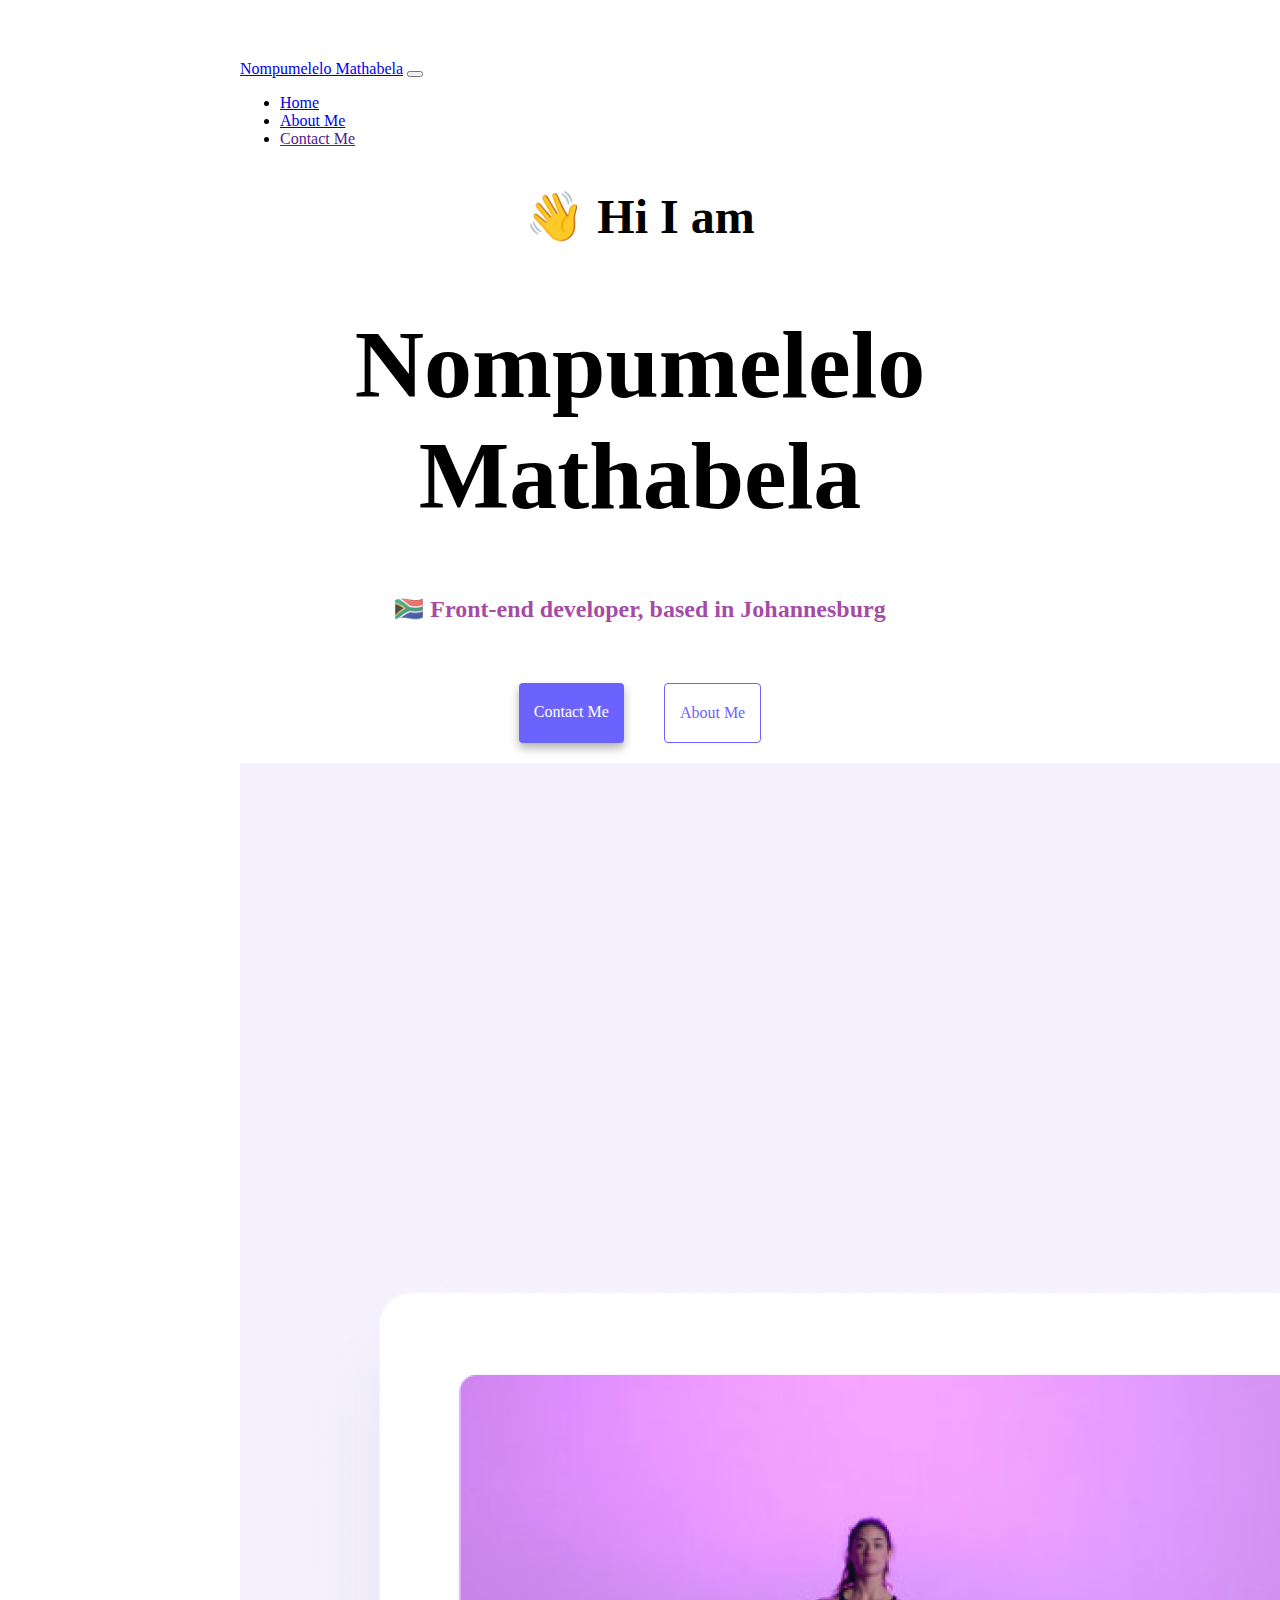
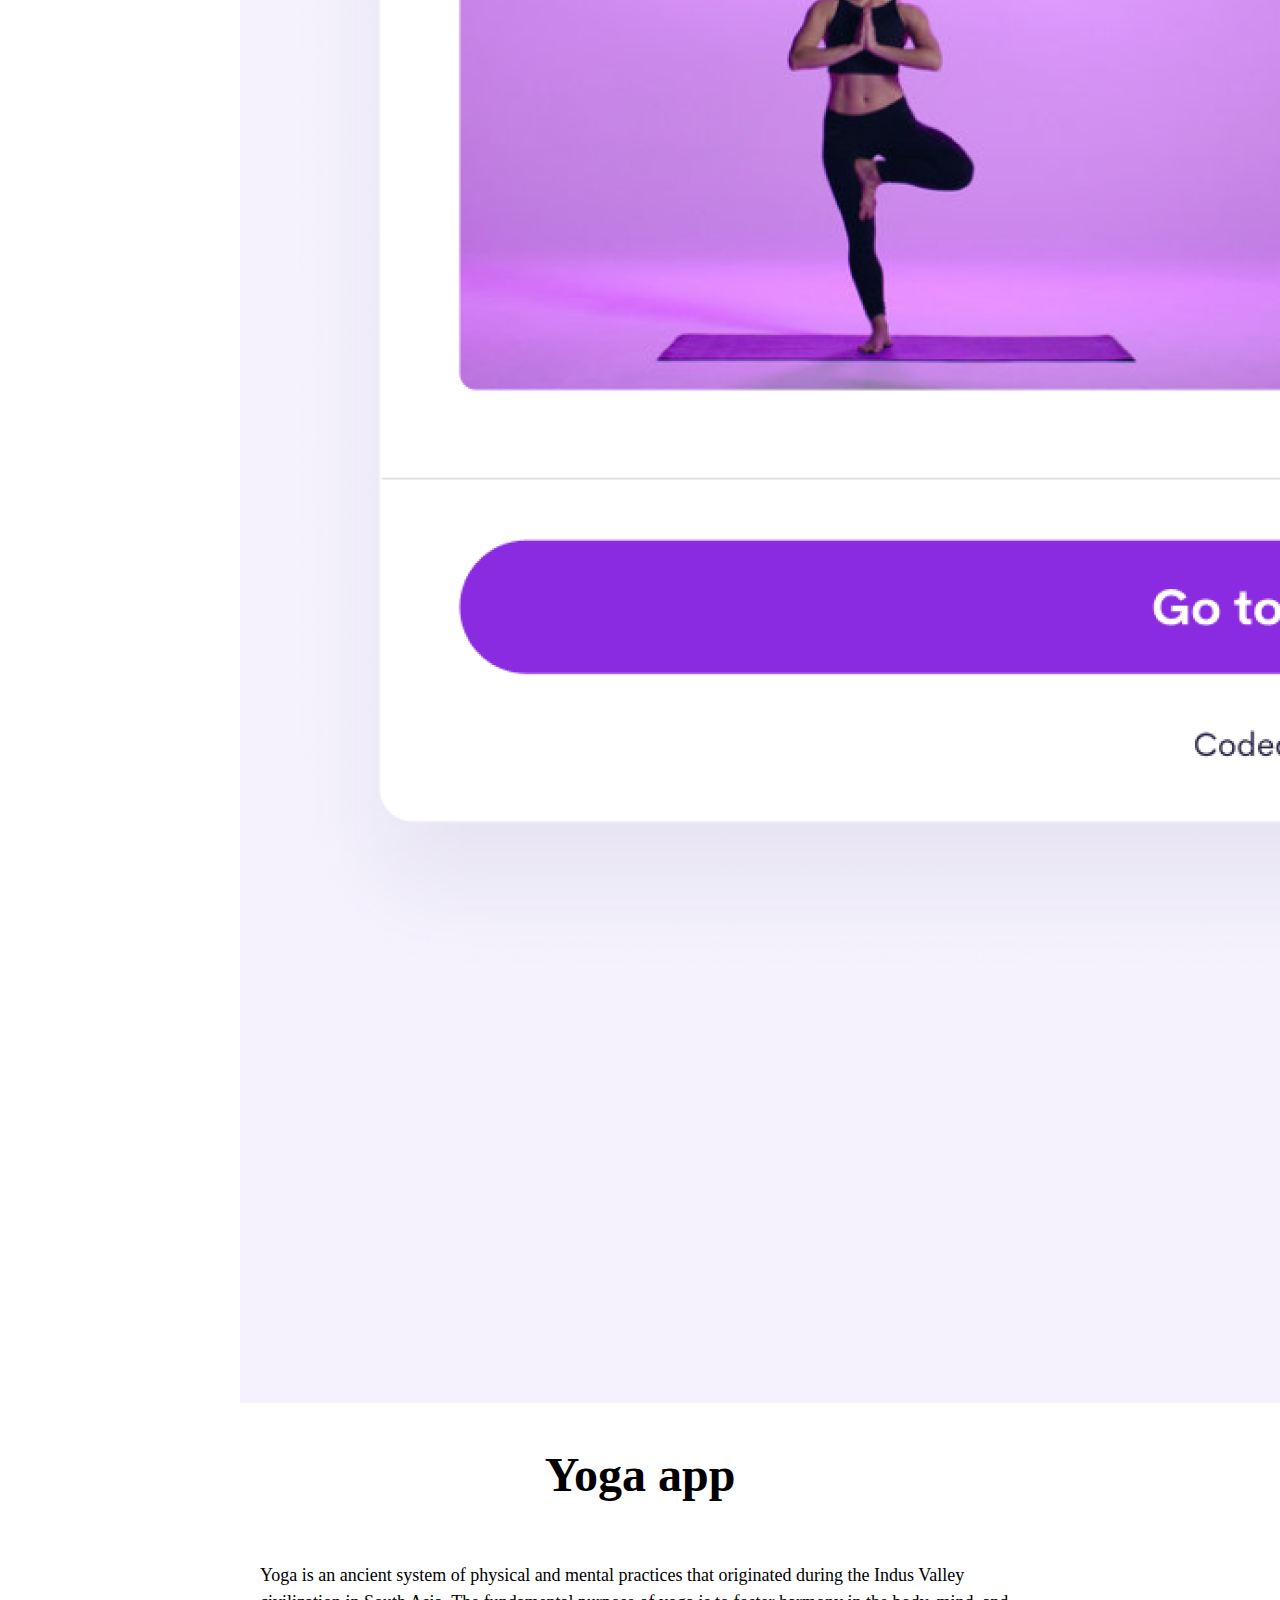
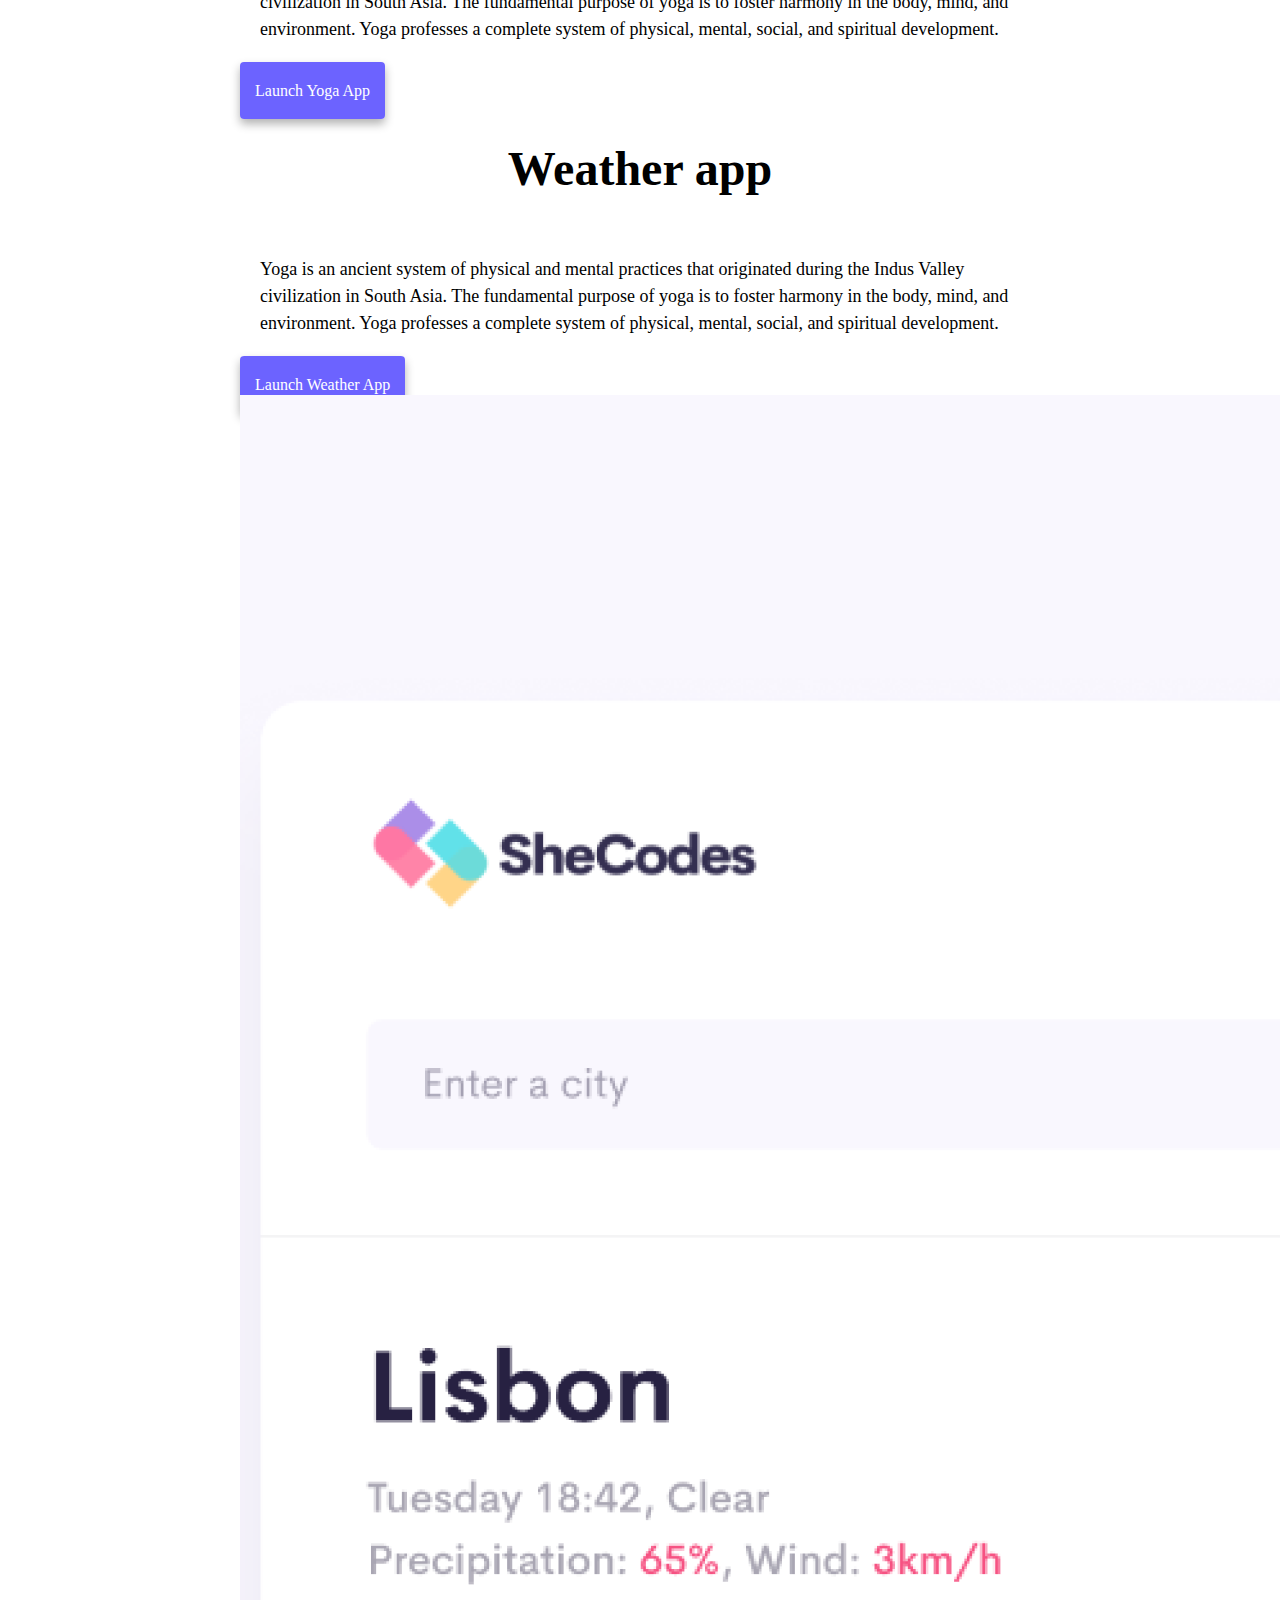
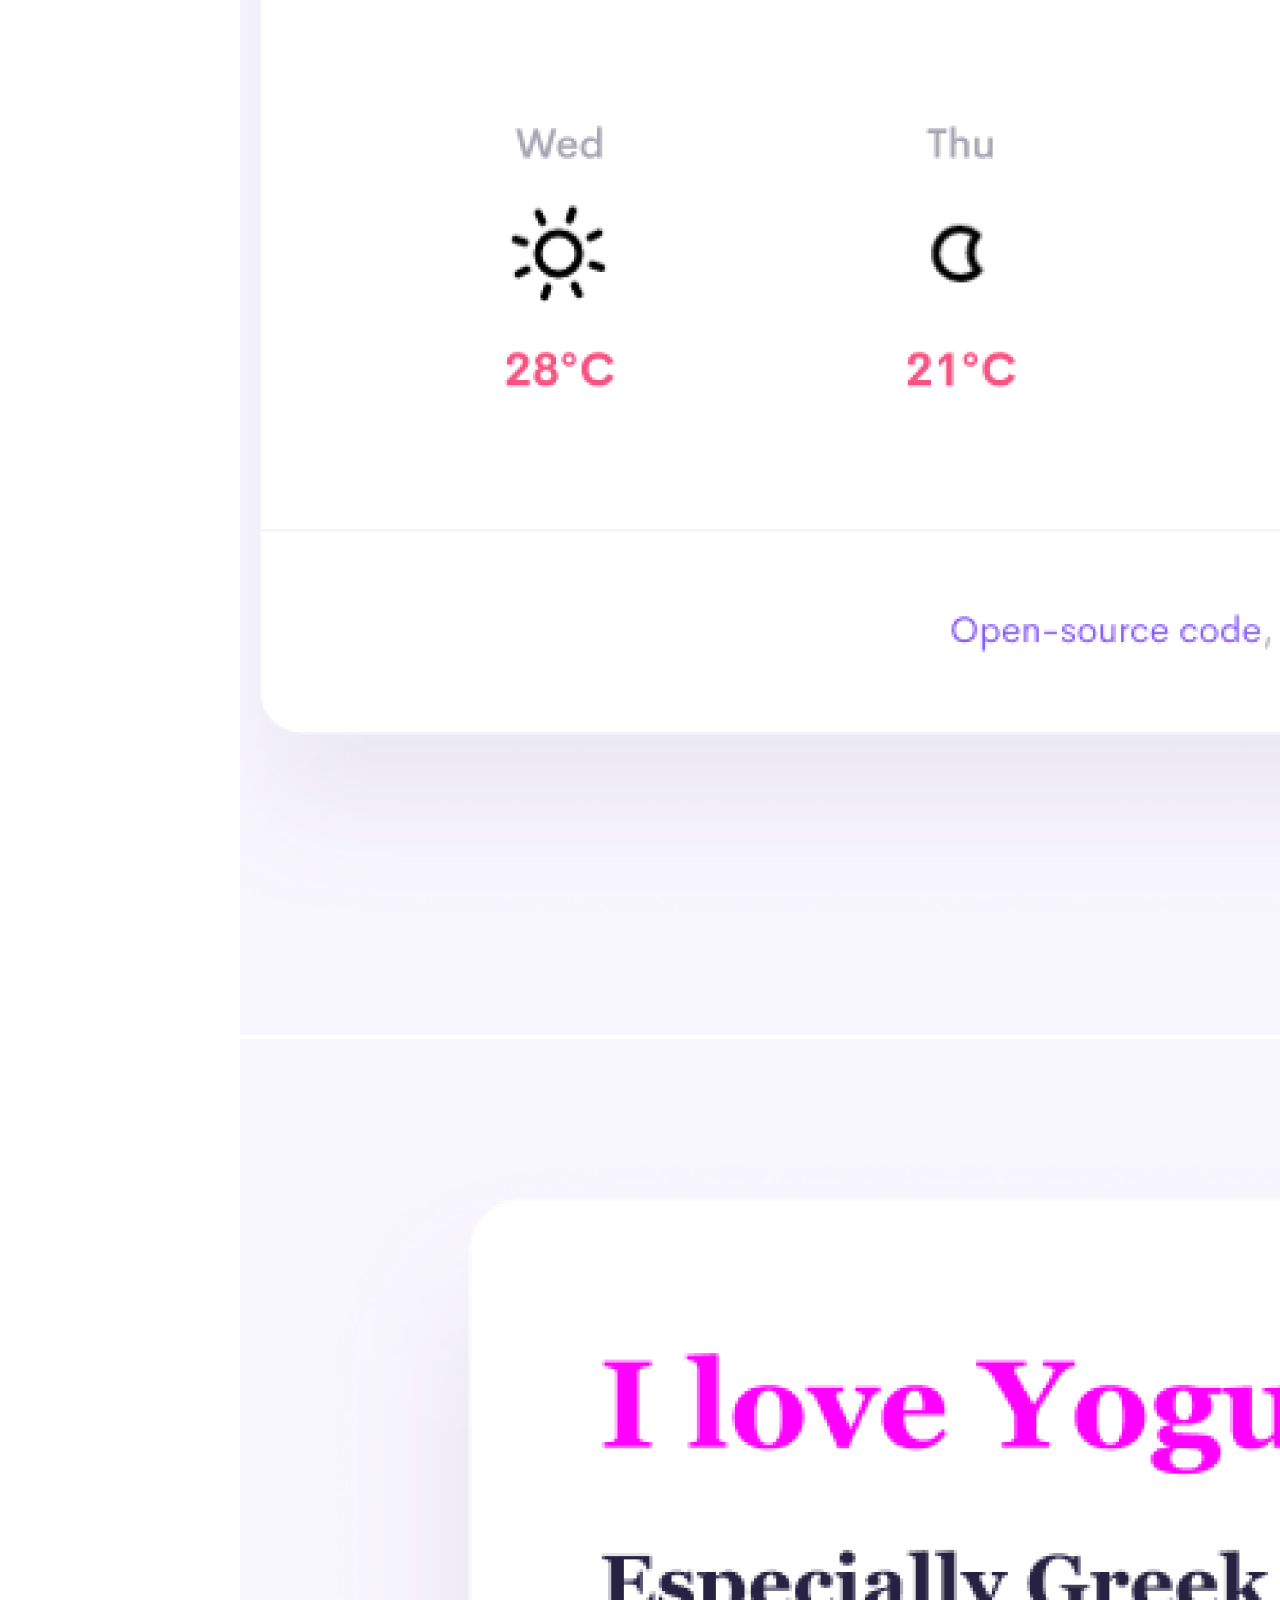
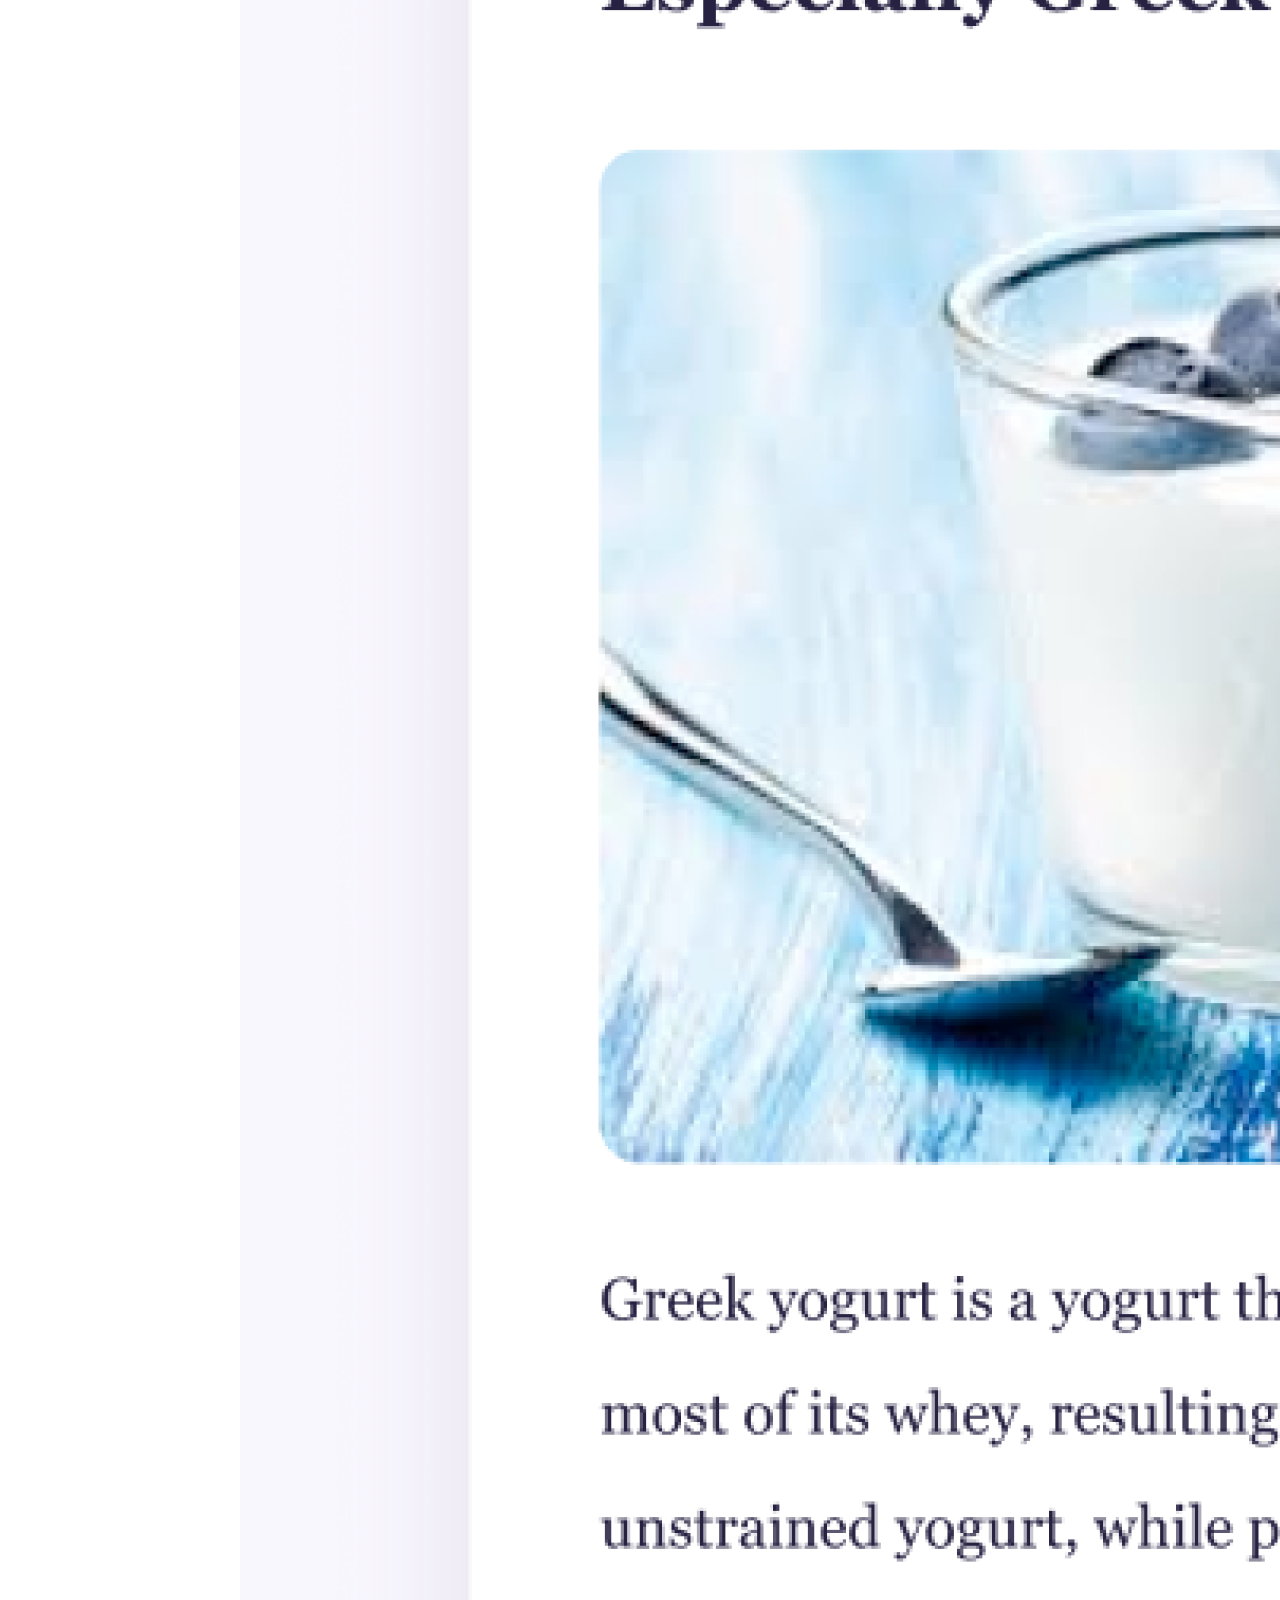
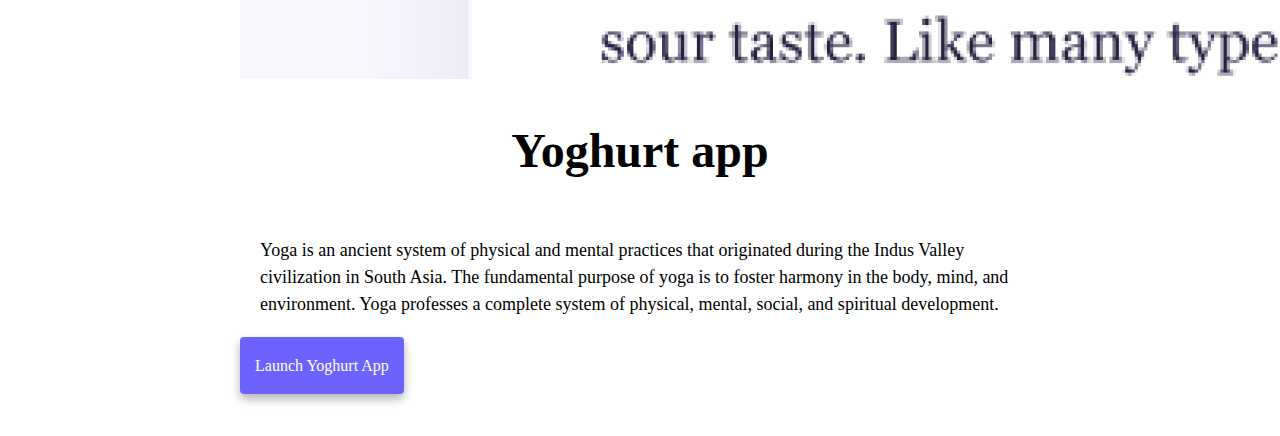
==== index.html @ 187cb35f "uploaded file structure from CodeSandbox" ====
<!DOCTYPE html>
<html lang="en">
  <head>
    <meta charset="UTF-8" />
    <meta http-equiv="X-UA-Compatible" content="IE=edge" />
    <meta name="viewport" content="width=device-width, initial-scale=1.0" />
    <title>Nompumelelo Mathabela</title>
    <link
      href="https://cdn.jsdelivr.net/npm/bootstrap@5.3.2/dist/css/bootstrap.min.css"
      rel="stylesheet"
      integrity="sha384-T3c6CoIi6uLrA9TneNEoa7RxnatzjcDSCmG1MXxSR1GAsXEV/Dwwykc2MPK8M2HN"
      crossorigin="anonymous"
    />
    <link rel="stylesheet" href="src/style.css" />
  </head>
  <body>
    <nav class="navbar navbar-expand-lg bg-body-tertiary fixed-top">
      <div class="container-fluid">
        <a class="navbar-brand" href="#">Nompumelelo Mathabela</a>
        <button class="navbar-toggler" type="button" data-bs-toggle="collapse" data-bs-target="#navbarNav" aria-controls="navbarNav" aria-expanded="false" aria-label="Toggle navigation">
          <span class="navbar-toggler-icon"></span>
        </button>
        <div class="collapse navbar-collapse" id="navbarNav">
          <ul class="navbar-nav">
            <li class="nav-item">
              <a class="nav-link active" aria-current="page" href="index.html">Home</a>
            </li>
            <li class="nav-item">
              <a class="nav-link" href="about.html">About Me</a>
            </li>
            <li class="nav-item">
              <a class="nav-link" href=""about.html#contact>Contact Me</a>
            </li>
            
          </ul>
        </div>
      </div>
    </nav>
    <h2>👋 Hi I am</h2>
    <h1>Nompumelelo Mathabela</h1>
    <h3>🇿🇦 Front-end developer, based in Johannesburg</h3>

    <div class="navigation-links">
      <a href="about.html#contact" class="contact-link">Contact me</a>
      <a href="about.html" class="about-link">About me</a>
    </div>
    <div class="container-fluid">
      <div class="row">
        <div class="col-md-6">
        
            <img
              src="images/yoga.png"
              alt="yoga photo"
              class="img-fluid rounded"
            />
          
        </div>

        <div class="col-md-6">
          
            <h2>Yoga app</h2>
            <p class="paragraph-text">
              Yoga is an ancient system of physical and mental practices that
              originated during the Indus Valley civilization in South Asia. The
              fundamental purpose of yoga is to foster harmony in the body,
              mind, and environment. Yoga professes a complete system of
              physical, mental, social, and spiritual development.
            </p>
            <div>
              <a href="#" class="button-link">Launch Yoga App</a>
            </div>
          
        </div>

        <div class="row mt-5">
          <div class="col-md-6">
            
              <h2>Weather app</h2>
              <p class="paragraph-text">
                Yoga is an ancient system of physical and mental practices that
                originated during the Indus Valley civilization in South Asia.
                The fundamental purpose of yoga is to foster harmony in the
                body, mind, and environment. Yoga professes a complete system of
                physical, mental, social, and spiritual development.
              </p>
              <div>
                <a href="#" class="button-link">Launch Weather App</a>
              </div>
            
          </div>

          <div class="col-md-6">
          
              <img
                src="images/weather.png"
                alt="yoga photo"
                class="img-fluid rounded"
              />
            
          </div>

          <div class="row mt-5">
            <div class="col-md-6">
              <div class="border">
                <img
                  src="images/yogurt.png"
                  alt="yoghurt photo"
                  class="img-fluid rounded"
                />
              </div>
            </div>
    
            <div class="col-md-6">
              
                <h2>Yoghurt app</h2>
                <p class="paragraph-text">
                  Yoga is an ancient system of physical and mental practices that
                  originated during the Indus Valley civilization in South Asia. The
                  fundamental purpose of yoga is to foster harmony in the body,
                  mind, and environment. Yoga professes a complete system of
                  physical, mental, social, and spiritual development.
                </p>
                <div>
                  <a href="#" class="button-link">Launch Yoghurt App</a>
                </div>
              
            </div>

        </div>
      </div>
    </div>
    <script src="https://cdn.jsdelivr.net/npm/bootstrap@5.3.2/dist/js/bootstrap.bundle.min.js" integrity="sha384-C6RzsynM9kWDrMNeT87bh95OGNyZPhcTNXj1NW7RuBCsyN/o0jlpcV8Qyq46cDfL" crossorigin="anonymous"></script>
  </body>
</html>
---- src/style.css ----
:root {
  --primary-color: #6c63ff;
  --secondary-color: #f5f2fe;
  --box-shadow: 0 5px 10px rgba(0, 0, 0, 0.3);
}

body {
  margin: 60px auto;
  max-width: 800px;
}

h1,
h2,
h3 {
  display: block;
  text-align: center;
  margin-top: 0 auto;
}

h1 {
  font-size: 96px;
  
}

h2 {
  font-size: 48px;
}

h3 {
  color: purple;
  font-size: 24px;
  opacity: 0.7;
}

@media (max-width: 600px) {
  h1 {
    font-size: 76px;
    text-align: center;
  }
  h2 {
    font-size: 28px;
    text-align: center;
  }
  h3 {
    font-size: 14px;
    text-align: center;
  }
}
p {
  padding: 20px;
  border-radius: 4px;
  font-size: 18px;
  line-height: 1.5;
  text-align: center;
}

.navigation-links {
  display: flex;
  margin-top: 40px;
  justify-content: center;
}

.navigation-links a {
  margin: 20px;
  border-radius: 4px;
  padding: 20px 15px;
  text-decoration: none;
  text-transform: capitalize;
}

.contact-link {
  background: var(--primary-color);
  box-shadow: var(--box-shadow);
  color: white;
}

.about-link {
  color: var(--primary-color);
  border: 1px solid var(--primary-color);
}

.homepage-link {
  color: var(--primary-color);
  text-align: center;
  display: block;
}

.about-paragraphs {
  display: flex;
  margin: 30px 0;
}

.about-paragraphs p {
  margin: 10px;
}

.email-link {
  display: flex;
  justify-content: center;
  color: var(--primary-color);
  font-size: 28px;
  text-decoration: none;
}

.email-link:hover {
  text-decoration: underline;
}

.button-link {
  color: white;
  text-decoration: none;
  background: var(--primary-color);
  box-shadow: var(--box-shadow);
  padding: 20px 15px;
  border-radius: 4px;
  line-height: 20px;
}

.paragraph-text {
  text-align: left;
}
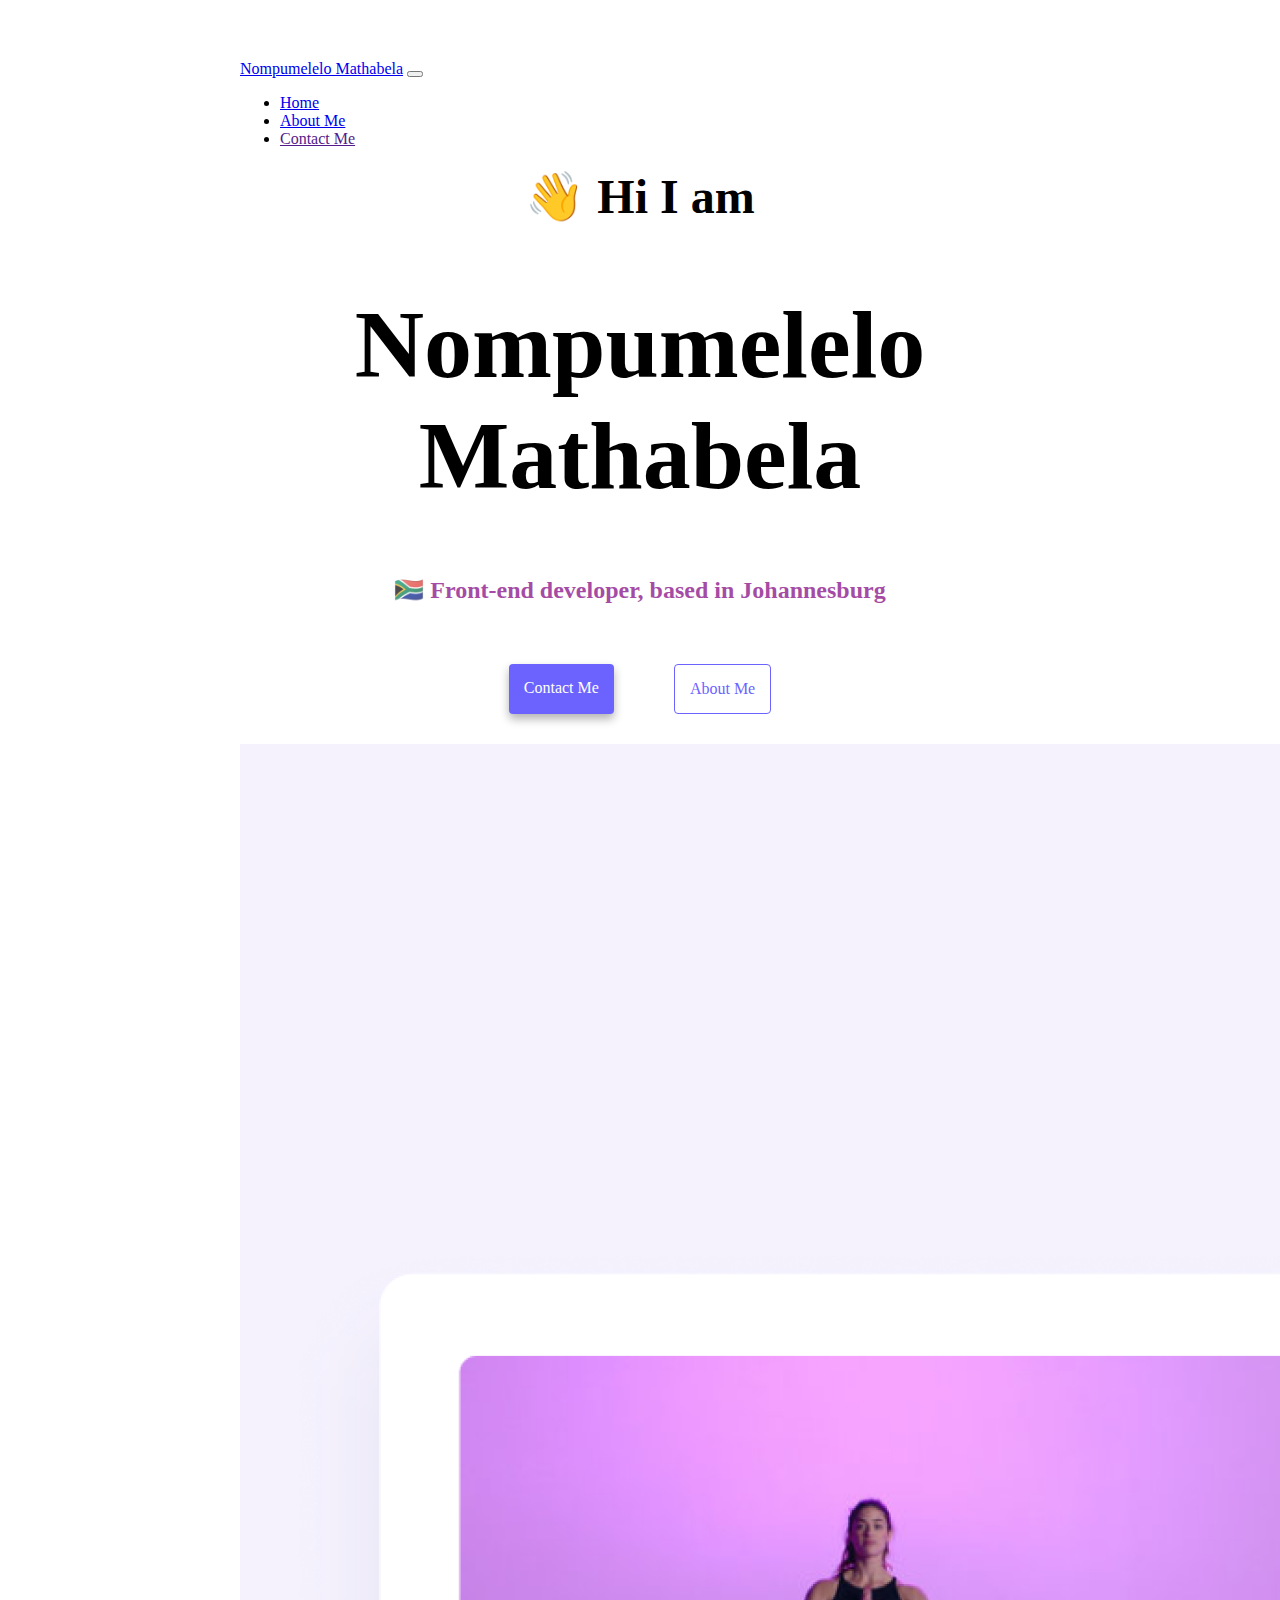
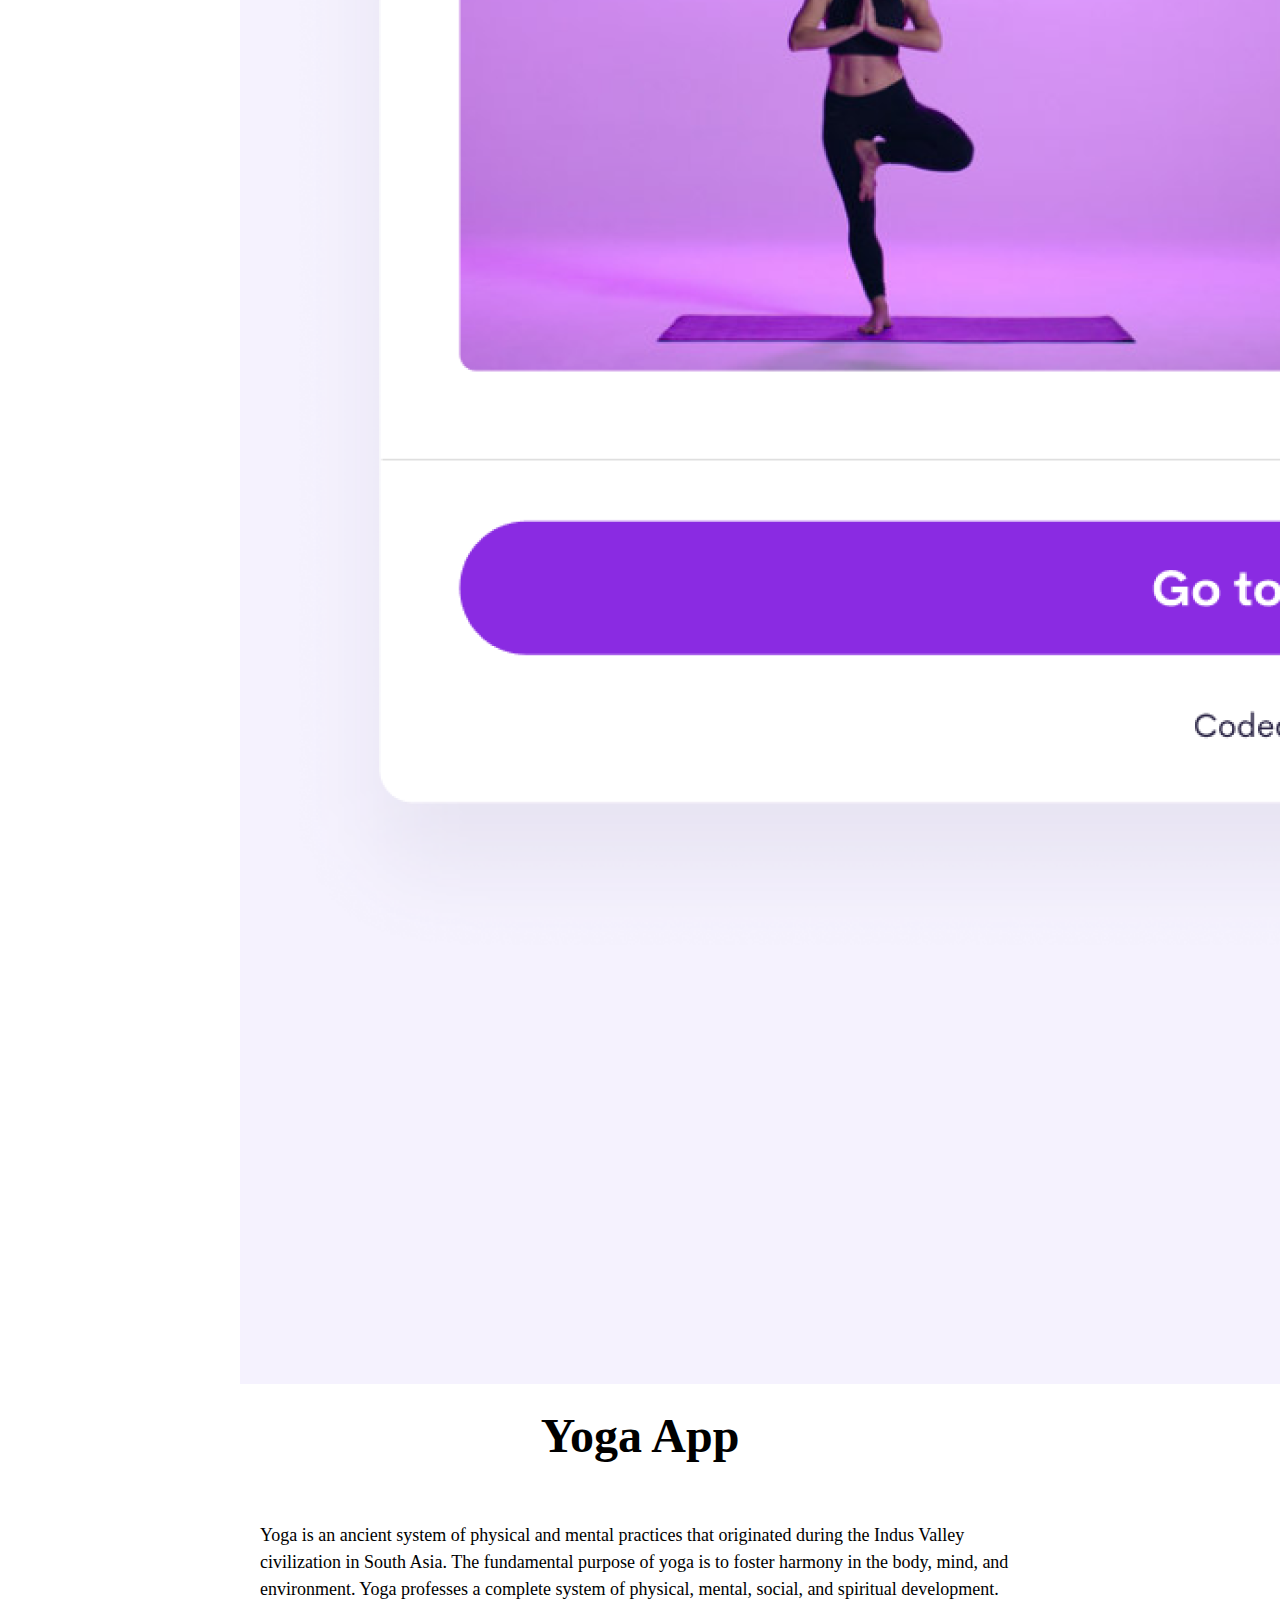
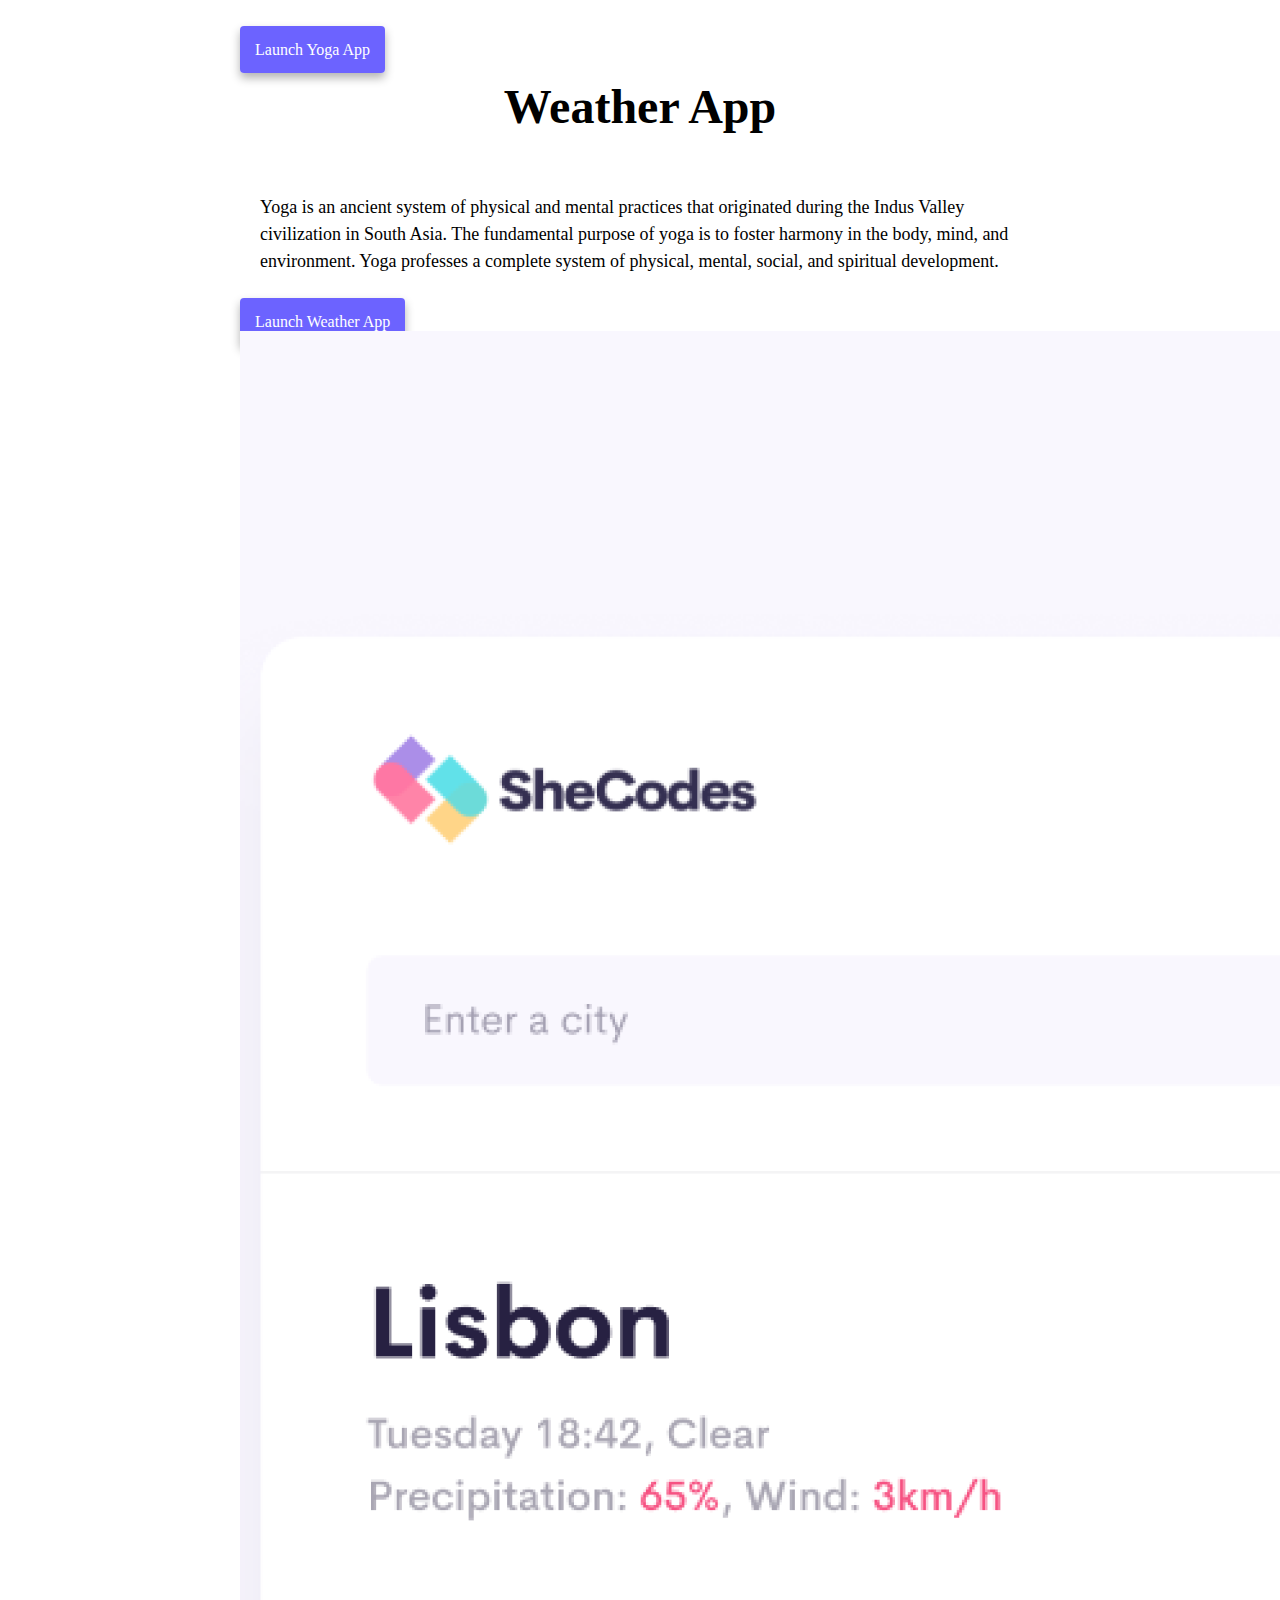
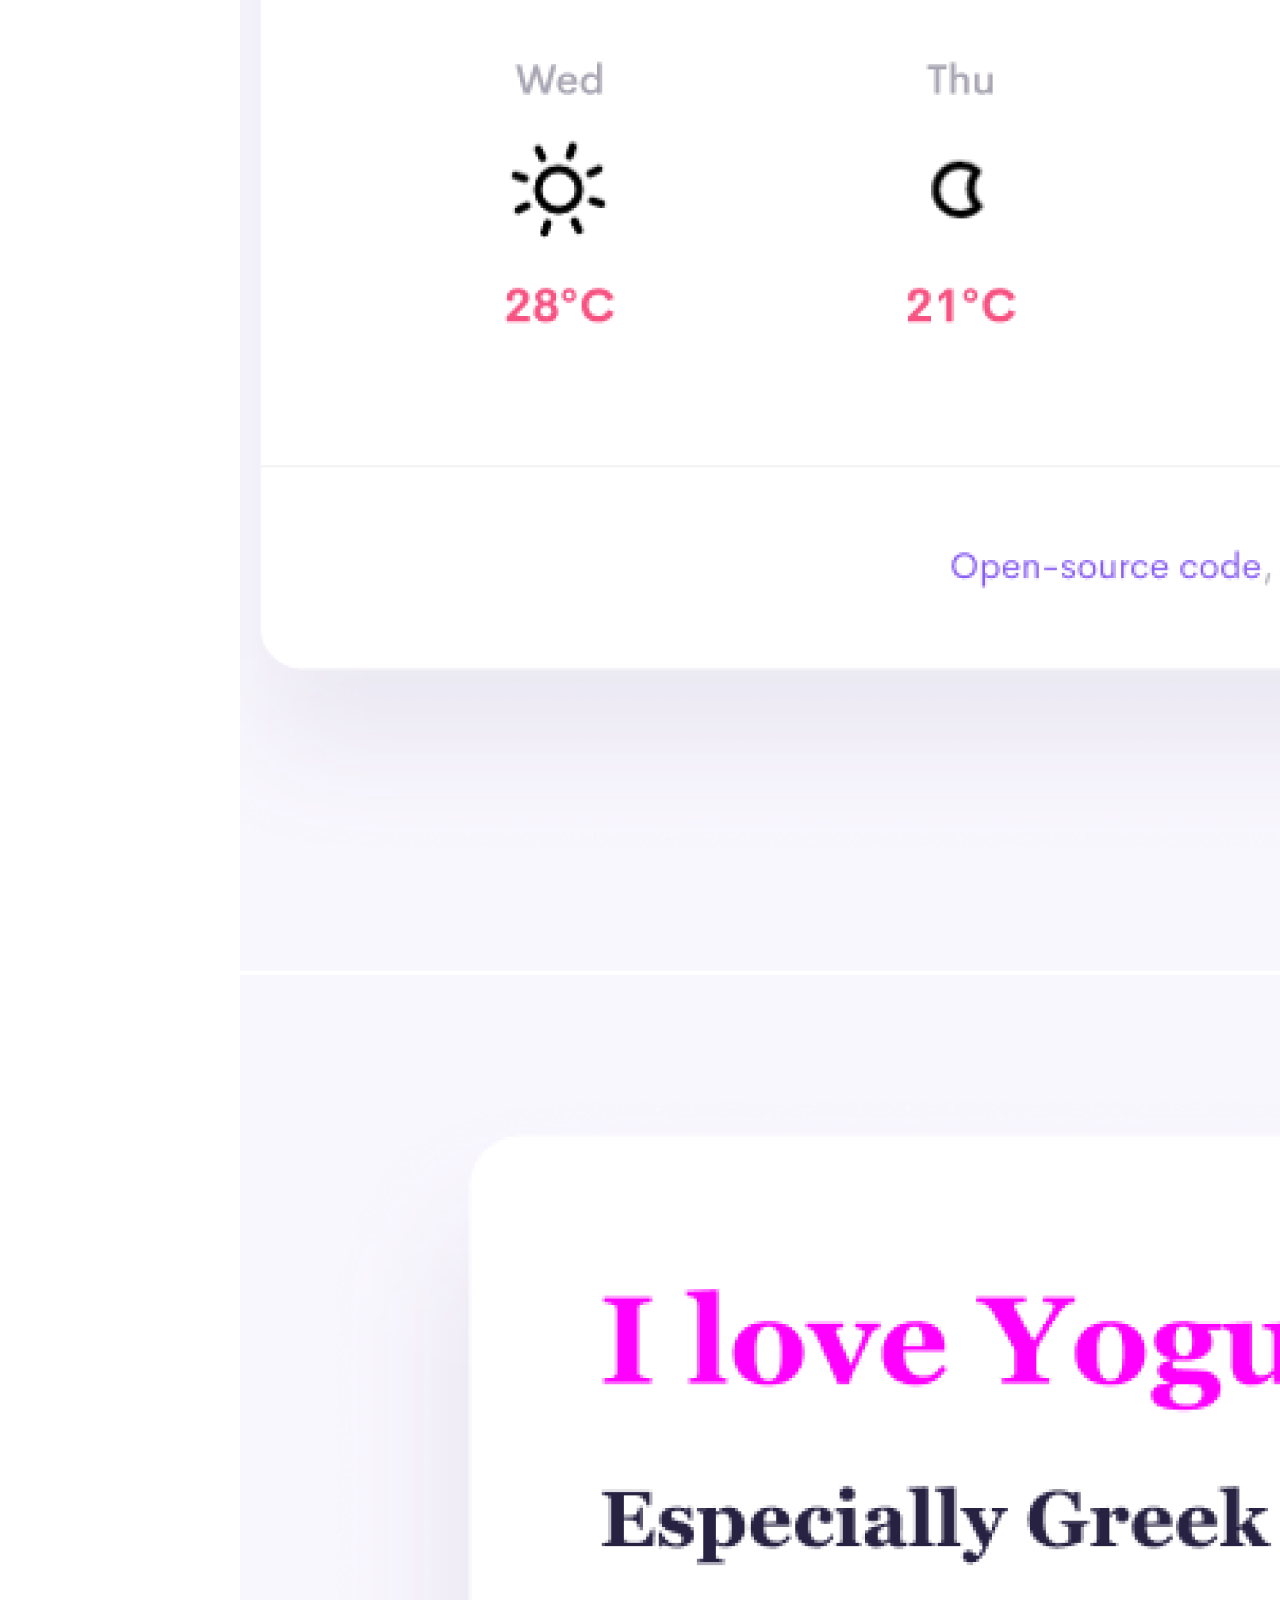
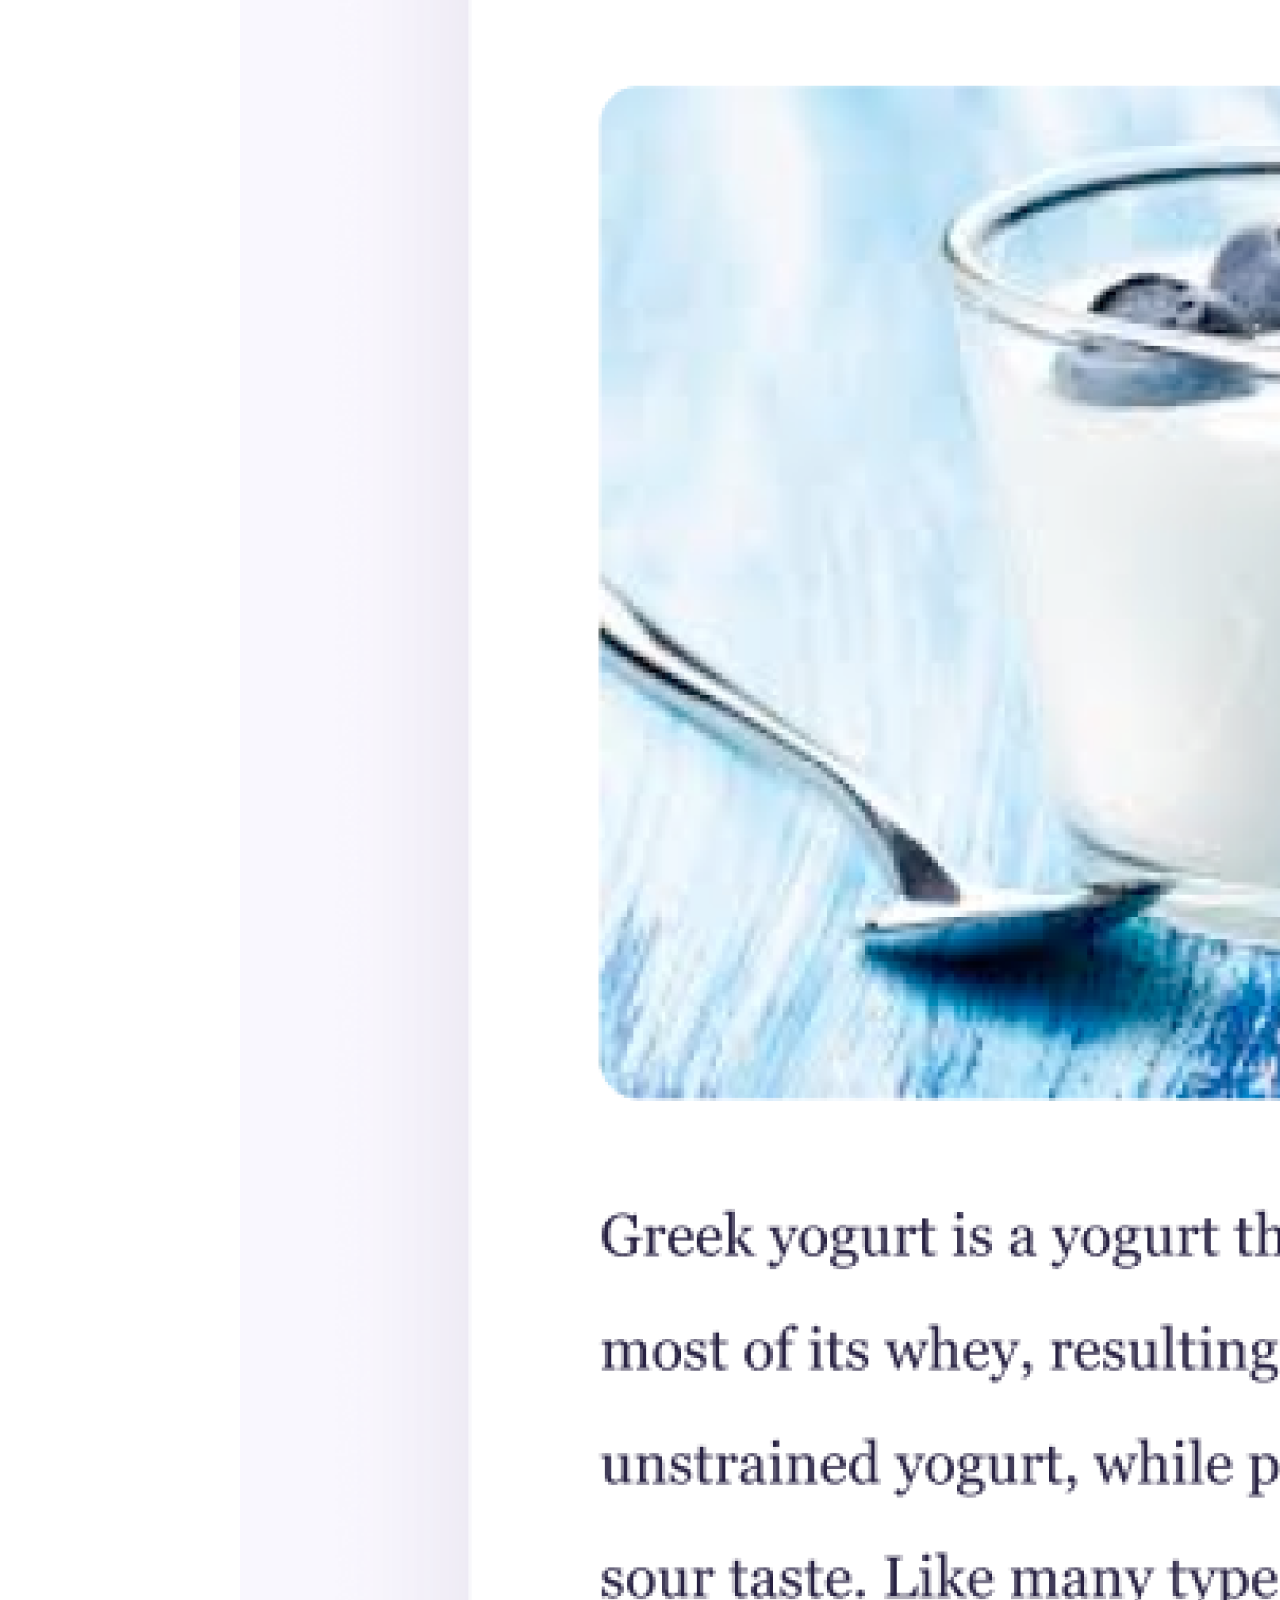
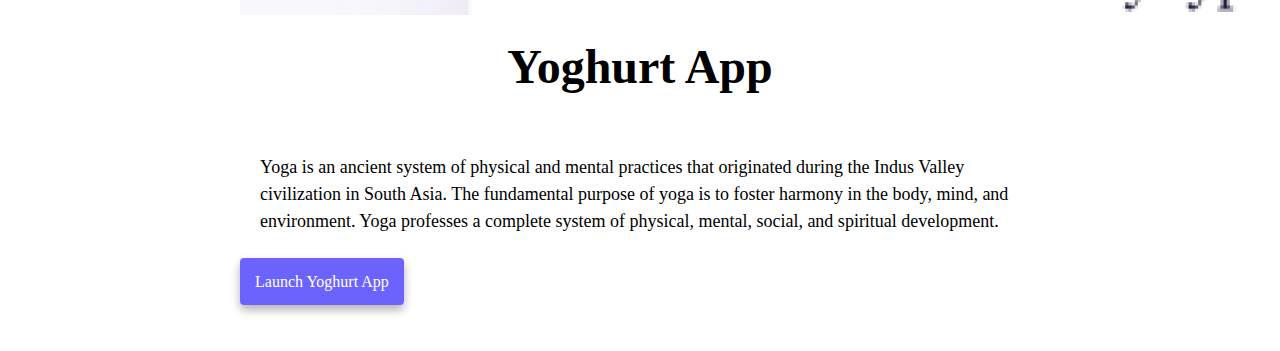
==== commit 70b52768: "Updating design of buttons" ====
--- a/index.html
+++ b/index.html
@@ -4,6 +4,7 @@
     <meta charset="UTF-8" />
     <meta http-equiv="X-UA-Compatible" content="IE=edge" />
     <meta name="viewport" content="width=device-width, initial-scale=1.0" />
+    <meta name="description" content="A website about all my projects" />
     <title>Nompumelelo Mathabela</title>
     <link
       href="https://cdn.jsdelivr.net/npm/bootstrap@5.3.2/dist/css/bootstrap.min.css"
@@ -17,21 +18,30 @@
     <nav class="navbar navbar-expand-lg bg-body-tertiary fixed-top">
       <div class="container-fluid">
         <a class="navbar-brand" href="#">Nompumelelo Mathabela</a>
-        <button class="navbar-toggler" type="button" data-bs-toggle="collapse" data-bs-target="#navbarNav" aria-controls="navbarNav" aria-expanded="false" aria-label="Toggle navigation">
+        <button
+          class="navbar-toggler"
+          type="button"
+          data-bs-toggle="collapse"
+          data-bs-target="#navbarNav"
+          aria-controls="navbarNav"
+          aria-expanded="false"
+          aria-label="Toggle navigation"
+        >
           <span class="navbar-toggler-icon"></span>
         </button>
         <div class="collapse navbar-collapse" id="navbarNav">
           <ul class="navbar-nav">
             <li class="nav-item">
-              <a class="nav-link active" aria-current="page" href="index.html">Home</a>
+              <a class="nav-link active" aria-current="page" href="index.html"
+                >Home</a
+              >
             </li>
             <li class="nav-item">
               <a class="nav-link" href="about.html">About Me</a>
             </li>
             <li class="nav-item">
-              <a class="nav-link" href=""about.html#contact>Contact Me</a>
+              <a class="nav-link" href="" about.html#contact>Contact Me</a>
             </li>
-            
           </ul>
         </div>
       </div>
@@ -47,18 +57,30 @@
     <div class="container-fluid">
       <div class="row">
         <div class="col-md-6">
-        
-            <img
-              src="images/yoga.png"
-              alt="yoga photo"
-              class="img-fluid rounded"
-            />
-          
+          <img
+            src="images/yoga.png"
+            alt="yoga photo"
+            class="img-fluid rounded"
+          />
         </div>
 
         <div class="col-md-6">
-          
-            <h2>Yoga app</h2>
+          <h2>Yoga App</h2>
+          <p class="paragraph-text">
+            Yoga is an ancient system of physical and mental practices that
+            originated during the Indus Valley civilization in South Asia. The
+            fundamental purpose of yoga is to foster harmony in the body, mind,
+            and environment. Yoga professes a complete system of physical,
+            mental, social, and spiritual development.
+          </p>
+          <div>
+            <a href="#" class="button-link">Launch Yoga App</a>
+          </div>
+        </div>
+
+        <div class="row mt-5">
+          <div class="col-md-6">
+            <h2>Weather App</h2>
             <p class="paragraph-text">
               Yoga is an ancient system of physical and mental practices that
               originated during the Indus Valley civilization in South Asia. The
@@ -67,68 +89,47 @@
               physical, mental, social, and spiritual development.
             </p>
             <div>
-              <a href="#" class="button-link">Launch Yoga App</a>
+              <a href="#" class="button-link">Launch Weather App</a>
             </div>
-          
-        </div>
-
-        <div class="row mt-5">
-          <div class="col-md-6">
-            
-              <h2>Weather app</h2>
-              <p class="paragraph-text">
-                Yoga is an ancient system of physical and mental practices that
-                originated during the Indus Valley civilization in South Asia.
-                The fundamental purpose of yoga is to foster harmony in the
-                body, mind, and environment. Yoga professes a complete system of
-                physical, mental, social, and spiritual development.
-              </p>
-              <div>
-                <a href="#" class="button-link">Launch Weather App</a>
-              </div>
-            
           </div>
 
           <div class="col-md-6">
-          
-              <img
-                src="images/weather.png"
-                alt="yoga photo"
-                class="img-fluid rounded"
-              />
-            
+            <img
+              src="images/weather.png"
+              alt="weather photo"
+              class="img-fluid rounded"
+            />
+          </div>
+        </div>
+        <div class="row mt-5">
+          <div class="col-md-6">
+            <img
+              src="images/yogurt.png"
+              alt="yoghurt photo"
+              class="img-fluid rounded"
+            />
           </div>
 
-          <div class="row mt-5">
-            <div class="col-md-6">
-              <div class="border">
-                <img
-                  src="images/yogurt.png"
-                  alt="yoghurt photo"
-                  class="img-fluid rounded"
-                />
-              </div>
+          <div class="col-md-6">
+            <h2>Yoghurt App</h2>
+            <p class="paragraph-text">
+              Yoga is an ancient system of physical and mental practices that
+              originated during the Indus Valley civilization in South Asia. The
+              fundamental purpose of yoga is to foster harmony in the body,
+              mind, and environment. Yoga professes a complete system of
+              physical, mental, social, and spiritual development.
+            </p>
+            <div>
+              <a href="#" class="button-link">Launch Yoghurt App</a>
             </div>
-    
-            <div class="col-md-6">
-              
-                <h2>Yoghurt app</h2>
-                <p class="paragraph-text">
-                  Yoga is an ancient system of physical and mental practices that
-                  originated during the Indus Valley civilization in South Asia. The
-                  fundamental purpose of yoga is to foster harmony in the body,
-                  mind, and environment. Yoga professes a complete system of
-                  physical, mental, social, and spiritual development.
-                </p>
-                <div>
-                  <a href="#" class="button-link">Launch Yoghurt App</a>
-                </div>
-              
-            </div>
-
+          </div>
         </div>
       </div>
     </div>
-    <script src="https://cdn.jsdelivr.net/npm/bootstrap@5.3.2/dist/js/bootstrap.bundle.min.js" integrity="sha384-C6RzsynM9kWDrMNeT87bh95OGNyZPhcTNXj1NW7RuBCsyN/o0jlpcV8Qyq46cDfL" crossorigin="anonymous"></script>
+    <script
+      src="https://cdn.jsdelivr.net/npm/bootstrap@5.3.2/dist/js/bootstrap.bundle.min.js"
+      integrity="sha384-C6RzsynM9kWDrMNeT87bh95OGNyZPhcTNXj1NW7RuBCsyN/o0jlpcV8Qyq46cDfL"
+      crossorigin="anonymous"
+    ></script>
   </body>
 </html>
--- a/src/style.css
+++ b/src/style.css
@@ -19,11 +19,11 @@
 
 h1 {
   font-size: 96px;
-  
 }
 
 h2 {
   font-size: 48px;
+  margin-top: 20px;
 }
 
 h3 {
@@ -32,20 +32,24 @@
   opacity: 0.7;
 }
 
-@media (max-width: 600px) {
+@media (max-width: 570px) {
   h1 {
-    font-size: 76px;
+    font-size: 70px;
     text-align: center;
   }
   h2 {
-    font-size: 28px;
+    font-size: 25px;
     text-align: center;
   }
   h3 {
     font-size: 14px;
     text-align: center;
   }
+  img {
+    display: none;
+  }
 }
+
 p {
   padding: 20px;
   border-radius: 4px;
@@ -56,14 +60,14 @@
 
 .navigation-links {
   display: flex;
-  margin-top: 40px;
+  margin-top: 30px;
   justify-content: center;
 }
 
 .navigation-links a {
-  margin: 20px;
+  margin: 30px;
   border-radius: 4px;
-  padding: 20px 15px;
+  padding:15px 15px;
   text-decoration: none;
   text-transform: capitalize;
 }
@@ -111,9 +115,8 @@
   text-decoration: none;
   background: var(--primary-color);
   box-shadow: var(--box-shadow);
-  padding: 20px 15px;
+  padding: 15px 15px;
   border-radius: 4px;
-  line-height: 20px;
 }
 
 .paragraph-text {
